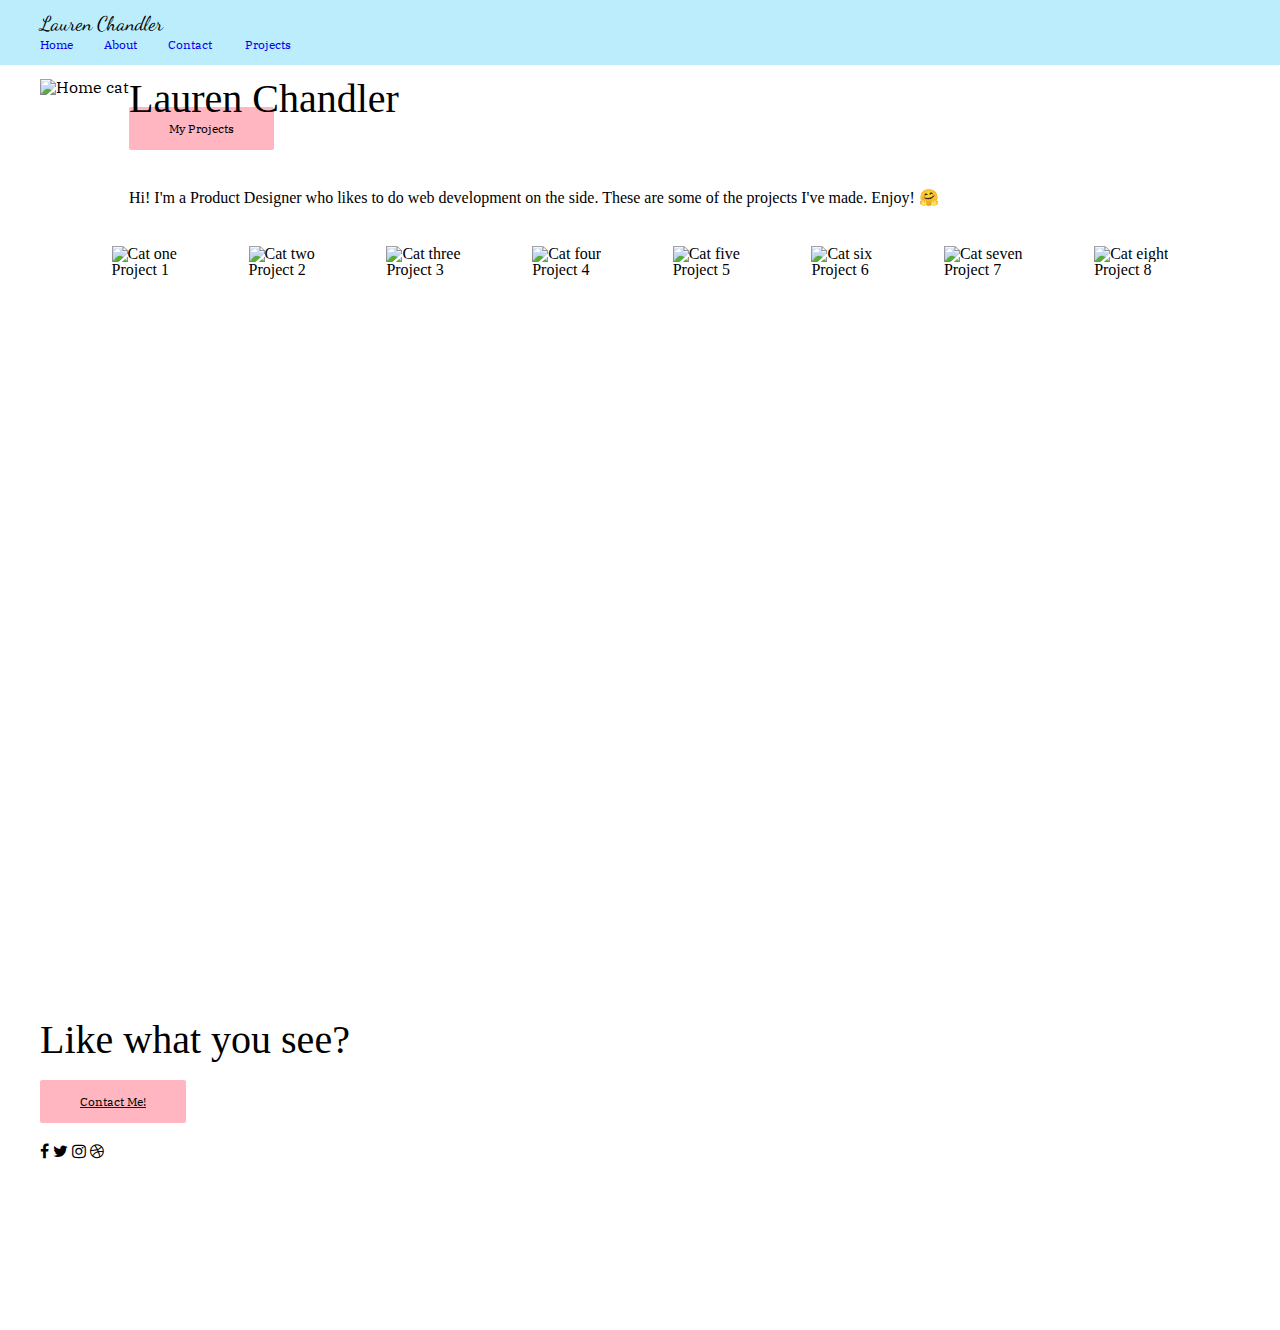
==== index.html @ 1d8cf3cb "second try to submit homework" ====
<!DOCTYPE html>

<html lang="en">
<head>
    <meta charset="UTF-8">
    <meta name="viewport" content="width=device-width, initial-scale=1.0">
    <title>Document</title>
    <link rel="stylesheet" href="./style/index.css">
    <style>
        @import url('https://fonts.googleapis.com/css2?family=Dancing+Script&family=IBM+Plex+Serif:wght@400;700&display=swap');
        </style>
</head>
<body>
    <section class="top">
        <h1>Lauren Chandler</h1>
        <nav>
            <a li id="home" href="/index.html">Home  </a>
            <a li id="about" href="/about.html">About  </a>
            <a li id="contact" href="/contact.html">Contact  </a>
            <a li id="projects" href="/projects.html">Projects</a>
        </nav>
    </section>
    <section class="body-2">
        <div class="header">
            <div id="header-image">
                <img src="https://images.unsplash.com/photo-1519052537078-e6302a4968d4?ixlib=rb-1.2.1&ixid=eyJhcHBfaWQiOjEyMDd9&auto=format&fit=crop&w=1350&q=80" alt="Home cat" style="width:80%;height:auto;">
            </div>
            <div class="header-text">
                <h3>Lauren Chandler</h3>
                <button id="big-button" type="button">My Projects</button>
                <p id="p" >Hi! I'm a Product Designer who likes to do web development on the side. These are some of the projects I've made. Enjoy! 🤗</p>
            </div>
        </div>
        <div class="gallery"> 
            <span class="image-one">
                <img src="https://images.unsplash.com/photo-1490650034439-fd184c3c86a5?ixlib=rb-1.2.1&ixid=eyJhcHBfaWQiOjEyMDd9&auto=format&fit=crop&w=1000&q=80" alt="Cat one" style="width:200px;height:auto;">
                <p>Project 1</p>
            </span>
            <span class="image-two">
                <img src="https://images.unsplash.com/photo-1548907084-a7e5f11d229d?ixlib=rb-1.2.1&ixid=eyJhcHBfaWQiOjEyMDd9&auto=format&fit=crop&w=1000&q=80" alt="Cat two" style="width:200px;height:auto;">
                <p>Project 2</p>
            </span>
            <span class="image-three">
                <img src="https://images.unsplash.com/photo-1564320925769-e2af54b3e2dc?ixlib=rb-1.2.1&ixid=eyJhcHBfaWQiOjEyMDd9&auto=format&fit=crop&w=1050&q=80" alt="Cat three" style="width:200px;height:auto;">
                <p>Project 3</p>
            </span>
            <span class="image-four">
                <img src="https://images.unsplash.com/photo-1566291102350-18021159e2c7?ixlib=rb-1.2.1&ixid=eyJhcHBfaWQiOjEyMDd9&auto=format&fit=crop&w=1086&q=80" alt="Cat four" style="width:200px;height:auto;">
                <p>Project 4</p>
            </span>
            <span class="image-five">
                <img src="https://images.unsplash.com/photo-1566678482101-0f0f0d36bc59?ixlib=rb-1.2.1&ixid=eyJhcHBfaWQiOjEyMDd9&auto=format&fit=crop&w=1000&q=80" alt="Cat five" style="width:200px;height:auto;">
                <p>Project 5</p>
            </span>
            <span class="image-six">
                <img src="https://images.unsplash.com/photo-1583767790709-b34be6413a47?ixlib=rb-1.2.1&ixid=eyJhcHBfaWQiOjEyMDd9&auto=format&fit=crop&w=1000&q=80" alt="Cat six" style="width:200px;height:auto;">
                <p>Project 6</p>
            </span>
            <span class="image-seven">
                <img src="https://images.unsplash.com/photo-1558017573-aaaed670f328?ixlib=rb-1.2.1&ixid=eyJhcHBfaWQiOjEyMDd9&auto=format&fit=crop&w=1000&q=80" alt="Cat seven" style="width:200px;height:auto;">
                <p>Project 7</p>
            </span>
            <span class="image-eight">
                <img src="https://images.unsplash.com/photo-1559209540-29d68869e2bb?ixlib=rb-1.2.1&ixid=eyJhcHBfaWQiOjEyMDd9&auto=format&fit=crop&w=1000&q=80" alt="Cat eight" style="width:200px;height:auto;">
                <p>Project 8</p>
            </span>
        </div>
    </section>
</body>
<footer>
    <h3>Like what you see?</h3>
    <div class="bottom-items">
        <a href="/contact.html">
        <button id="second-button" type="button-1">Contact Me!</button>
        </a>
        <link rel="stylesheet" href="https://cdnjs.cloudflare.com/ajax/libs/font-awesome/4.7.0/css/font-awesome.min.css">
         <i class="fa fa-facebook"></i>
         <i class="fa fa-twitter"></i>
         <i class="fa fa-instagram"></i>
         <i class="fa fa-dribbble"></i>
    </div>
</footer>
</html>
---- style/index.css ----
/* Add CSS styling here */
html, body, div, span, applet, object, iframe,
h1, h2, h3, h4, h5, h6, p, blockquote, pre,
a, abbr, acronym, address, big, cite, code,
del, dfn, em, img, ins, kbd, q, s, samp,
small, strike, strong, sub, sup, tt, var,
b, u, i, center,
dl, dt, dd, ol, ul, li,
fieldset, form, label, legend,
table, caption, tbody, tfoot, thead, tr, th, td,
article, aside, canvas, details, embed, 
figure, figcaption, footer, header, hgroup, 
menu, nav, output, ruby, section, summary,
time, mark, audio, video {
	margin: 0;
	padding: 0;
	border: 0;
	font-size: 100%;
	font: inherit;
	vertical-align: baseline;
}
/* HTML5 display-role reset for older browsers */
article, aside, details, figcaption, figure, 
footer, header, hgroup, menu, nav, section {
	display: block;
}
body {
	line-height: 1;
}
ol, ul {
	list-style: none;
}
blockquote, q {
	quotes: none;
}
blockquote:before, blockquote:after,
q:before, q:after {
	content: '';
	content: none;
}
table {
	border-collapse: collapse;
	border-spacing: 0;
}



*{
    border: none/*2px solid orange*/;
}

.top {
    background-color: rgb(188, 237, 252);
    padding: 14px 40px;
    font-size: 12px;
    font-family: "IBM Plex Serif";
    padding: 14px 40px;
}

h1 {
    font-family: "Dancing Script";
    font-size: 20px;
    margin-bottom: 5px;
}

nav{
    display:flex;
    flex-wrap: wrap;
    justify-content: left;
    align-items: center;
    min-width: 5vw;
}

#home {
    min-width: 5vw;
    text-decoration: none;
}

#about{
    min-width: 5vw;
    text-decoration: none;
}

#contact {
    min-width: 6vw;
    text-decoration: none;
}

#projects{
    min-width:5vw;
    text-decoration: none;
}


#home #about #content #projects{
    display: flex;
    justify-content: space-evenly;
}

#big-button{
/*margin-top: 10px;*/
margin-bottom: 40px;
}


body .body-2 .header #header-image {
    border-radius: 5px;
    font-family: "IBM Plex Serif";
}

button {
    background-color: lightpink;
    border: none;
    font-size: 12px;
    padding: 14px 40px;
    border-radius: 2px;
    font-family: "IBM Plex Serif";
}

#p{
    height: 80%;
}

.header {
    display:flex;
    padding: 14px 40px;
}

/*.body-2 .header .header-text #p {
    min-height: 10vh;
}*/

h3{
    height:20%;
    font-size: 40px;
}

button {
    display: flex;
    justify-content:space-around;
}

#p {
    display: flex;
    justify-content:space-around;
    height:20%;}

.gallery {
    display: flex;
    flex-wrap: wrap;
    padding: 14px 40px;
    justify-content:space-evenly;
    min-height: 80vh;
}

.image-one .image-two .image-three .image-four .image-five .image-six .image-seven .image-eight {
    justify-content: space-around;
    width: 20%;
}

footer {
    min-height: 30vh;
    min-width: 80vw;
    justify-content:space-evenly;
    margin: 40px;
    }

#second-button{
    margin: 20px 0;
}

}
/*footer .bottom-items{
    display: flex;
    flex-direction: column;
    justify-content:space-around;
    min-height: 100vh;
}



.fa-facebook .fa-twitter .fa-instagram .fa-dribbble {
    display: flex;
    flex-direction: row;
    flex-wrap: wrap;
    justify-content: space-between;*/
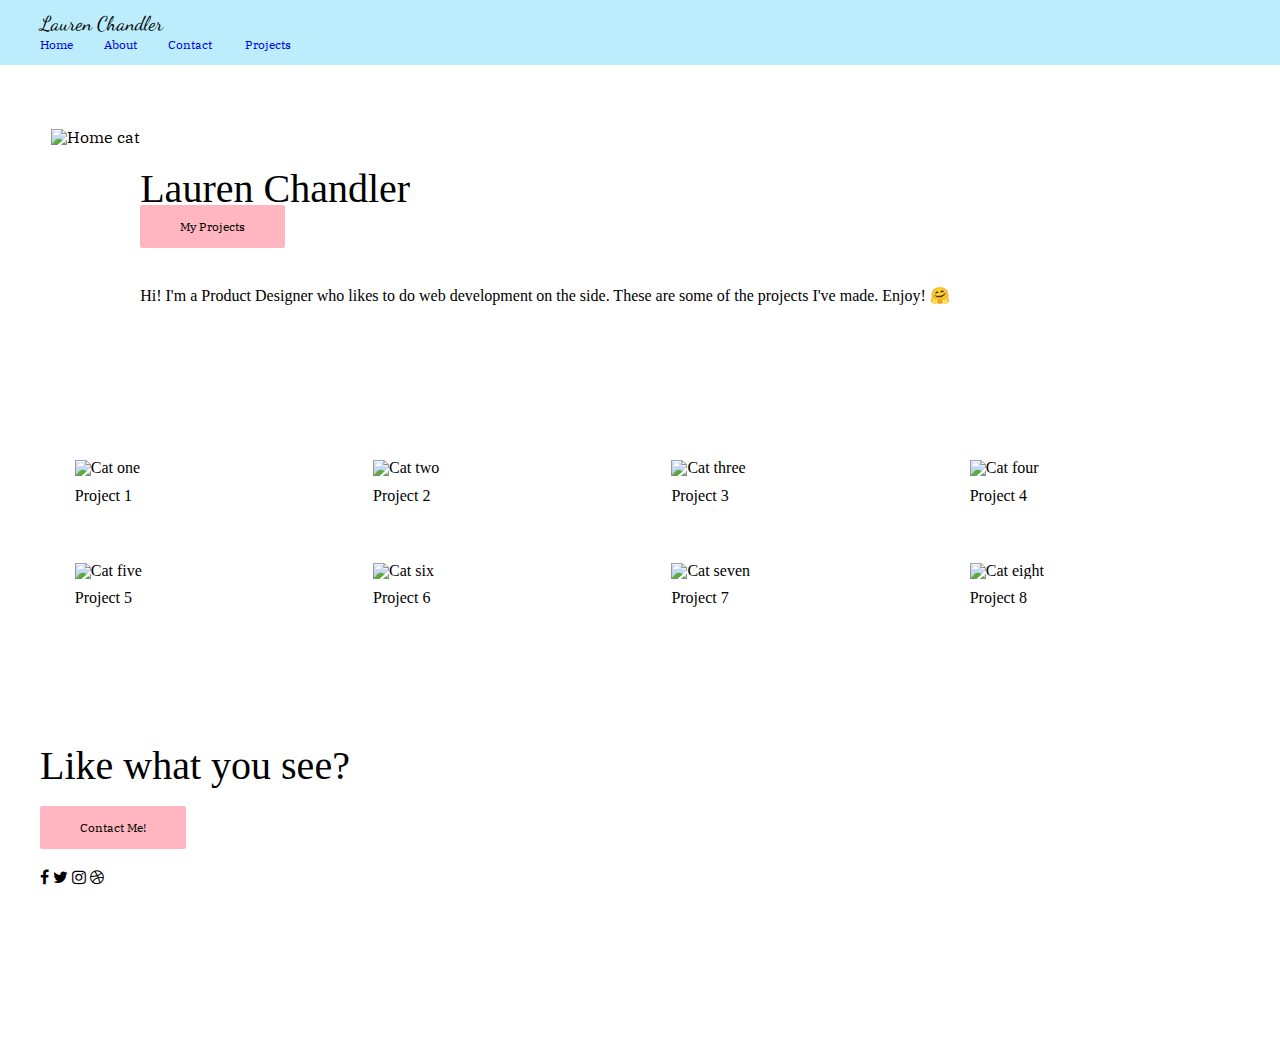
==== commit cb241bbe: "6/8 submitting homework second time" ====
--- a/index.html
+++ b/index.html
@@ -9,6 +9,7 @@
     <style>
         @import url('https://fonts.googleapis.com/css2?family=Dancing+Script&family=IBM+Plex+Serif:wght@400;700&display=swap');
         </style>
+    <meta name="viewport" content="width=device-width, initial-scale=1.0">
 </head>
 <body>
     <section class="top">
@@ -26,9 +27,9 @@
                 <img src="https://images.unsplash.com/photo-1519052537078-e6302a4968d4?ixlib=rb-1.2.1&ixid=eyJhcHBfaWQiOjEyMDd9&auto=format&fit=crop&w=1350&q=80" alt="Home cat" style="width:80%;height:auto;">
             </div>
             <div class="header-text">
-                <h3>Lauren Chandler</h3>
-                <button id="big-button" type="button">My Projects</button>
-                <p id="p" >Hi! I'm a Product Designer who likes to do web development on the side. These are some of the projects I've made. Enjoy! 🤗</p>
+                <h3 class="my-name">Lauren Chandler</h3>
+                <button class="big-button" type="button">My Projects</button>
+                <p id="paragraph" >Hi! I'm a Product Designer who likes to do web development on the side. These are some of the projects I've made. Enjoy! 🤗</p>
             </div>
         </div>
         <div class="gallery"> 
--- a/style/index.css
+++ b/style/index.css
@@ -46,7 +46,8 @@
 
 
 *{
-    border: none/*2px solid orange*/;
+    border: 2px solid orange;
+    text-decoration:none;
 }
 
 .top {
@@ -54,7 +55,6 @@
     padding: 14px 40px;
     font-size: 12px;
     font-family: "IBM Plex Serif";
-    padding: 14px 40px;
 }
 
 h1 {
@@ -115,6 +115,7 @@
     padding: 14px 40px;
     border-radius: 2px;
     font-family: "IBM Plex Serif";
+    text-decoration: none;
 }
 
 #p{
@@ -123,7 +124,7 @@
 
 .header {
     display:flex;
-    padding: 14px 40px;
+    padding: 5% 4%;
 }
 
 /*.body-2 .header .header-text #p {
@@ -133,6 +134,7 @@
 h3{
     height:20%;
     font-size: 40px;
+    margin-top: 40px;
 }
 
 button {
@@ -140,22 +142,33 @@
     justify-content:space-around;
 }
 
+p {
+    margin-top: 5%;
+}
+
 #p {
     display: flex;
     justify-content:space-around;
-    height:20%;}
+    height:5%;
+    margin-top: 5%;
+}
 
 .gallery {
     display: flex;
-    flex-wrap: wrap;
-    padding: 14px 40px;
-    justify-content:space-evenly;
-    min-height: 80vh;
-}
-
-.image-one .image-two .image-three .image-four .image-five .image-six .image-seven .image-eight {
-    justify-content: space-around;
+    flex-flow: row wrap;
+    padding: 5% 4%;
+    justify-content:space-between;
+    align-items: left;
+    /*min-height: 80vh;*/
+}
+
+.gallery p{
+    margin-bottom: 5%;
+}
+
+.image-one, .image-two, .image-three, .image-four, .image-five, .image-six, .image-seven, .image-eight {
     width: 20%;
+    padding: 2%;
 }
 
 footer {
@@ -164,12 +177,163 @@
     justify-content:space-evenly;
     margin: 40px;
     }
-
 #second-button{
     margin: 20px 0;
 }
 
-}
+.bottom-items #second-button{
+    text-decoration: none;
+}
+@media(max-width: 800px){
+    .image-one, .image-two, .image-three, .image-four, .image-five, .image-six, .image-seven, .image-eight {
+        width: 15%;
+        margin-right: 10%;
+    }
+    h3{
+        height:20%;
+        font-size: 40px;
+        margin-top: 0;
+    }
+}
+@media(max-width: 780px){
+    .my-name{
+        margin-bottom: 15%;
+    }
+}
+
+@media(max-width: 500px){
+    .image-one, .image-two, .image-three, .image-four, .image-five, .image-six, .image-seven, .image-eight {
+        width: 35%;
+        margin-right: 10%;
+    }
+    .gallery {
+        padding: 5% 4%;
+        justify-content:space-between;
+        align-items: left;
+    }
+    .top{
+        background-color: white;
+        color: black;
+        display:flex;
+        flex-direction:column;
+        align-items: center;
+    }
+
+    h1{
+        font-size: 45px;
+        margin-top: 15px;
+        margin-bottom: 5px;
+    }
+
+    nav {
+        display:flex;
+        flex-direction:column;
+        align-items: center;
+        margin: 3%;
+    /*padding: 14px 40px;*/
+        font-size: 16px;
+    }
+
+    #home {
+        margin: 2% 0;
+        background-color: rgb(188, 237, 252);
+        border: none;
+        padding: 14px 40px;
+        width: 50px;
+        border-radius: 2px;
+        font-family: "IBM Plex Serif";
+        text-decoration: none;
+    }
+
+    #about {
+        margin: 2% 0;
+        background-color: rgb(188, 237, 252);
+        border: none;
+        padding: 14px 40px;
+        width: 50px;
+        border-radius: 2px;
+        font-family: "IBM Plex Serif";
+        text-decoration: none;
+    }
+
+    #contact {
+        margin: 2% 0;
+        background-color: rgb(188, 237, 252);
+        border: none;
+        padding: 14px 40px;
+        width: 50px;
+        border-radius: 2px;
+        font-family: "IBM Plex Serif";
+        text-decoration: none;
+    }
+
+    #projects {
+        margin: 2% 0;
+        background-color: rgb(188, 237, 252);
+        border: none;
+        padding: 14px 40px;
+        width: 50px;
+        border-radius: 2px;
+        font-family: "IBM Plex Serif";
+        text-decoration: none;
+    }
+
+    .header{
+        display:flex;
+        flex-direction: column;
+    }
+
+    /*#header-image{
+        margin:0;
+        width:90vw;
+        justify-content:center;
+    }*/
+
+    .body-2{    
+    display:flex;
+    flex-direction: column;
+    justify-content:center;
+    margin: 10% 0;
+    }
+
+    #header-image {
+        display:flex;
+        justify-content:center;
+        margin: -8% 0 10% 0;
+        width: 90vw;
+
+    }
+
+    .my-name{
+        display:flex;
+        justify-content:center;
+    }
+
+    .header-text{
+        display:flex;
+        justify-content:center;
+        flex-direction: column;
+    }
+
+    .big-button{
+        display:flex;
+        justify-content:center;
+        width: 30vw;
+        padding: 14px 40px;
+        margin: 6% 35% 1%;
+    }
+
+    #paragraph{
+        display:flex;
+        justify-content:center;
+    }
+
+    .bottom-items {
+        display:flex;
+        align-items:center;
+    }
+}
+
 /*footer .bottom-items{
     display: flex;
     flex-direction: column;
